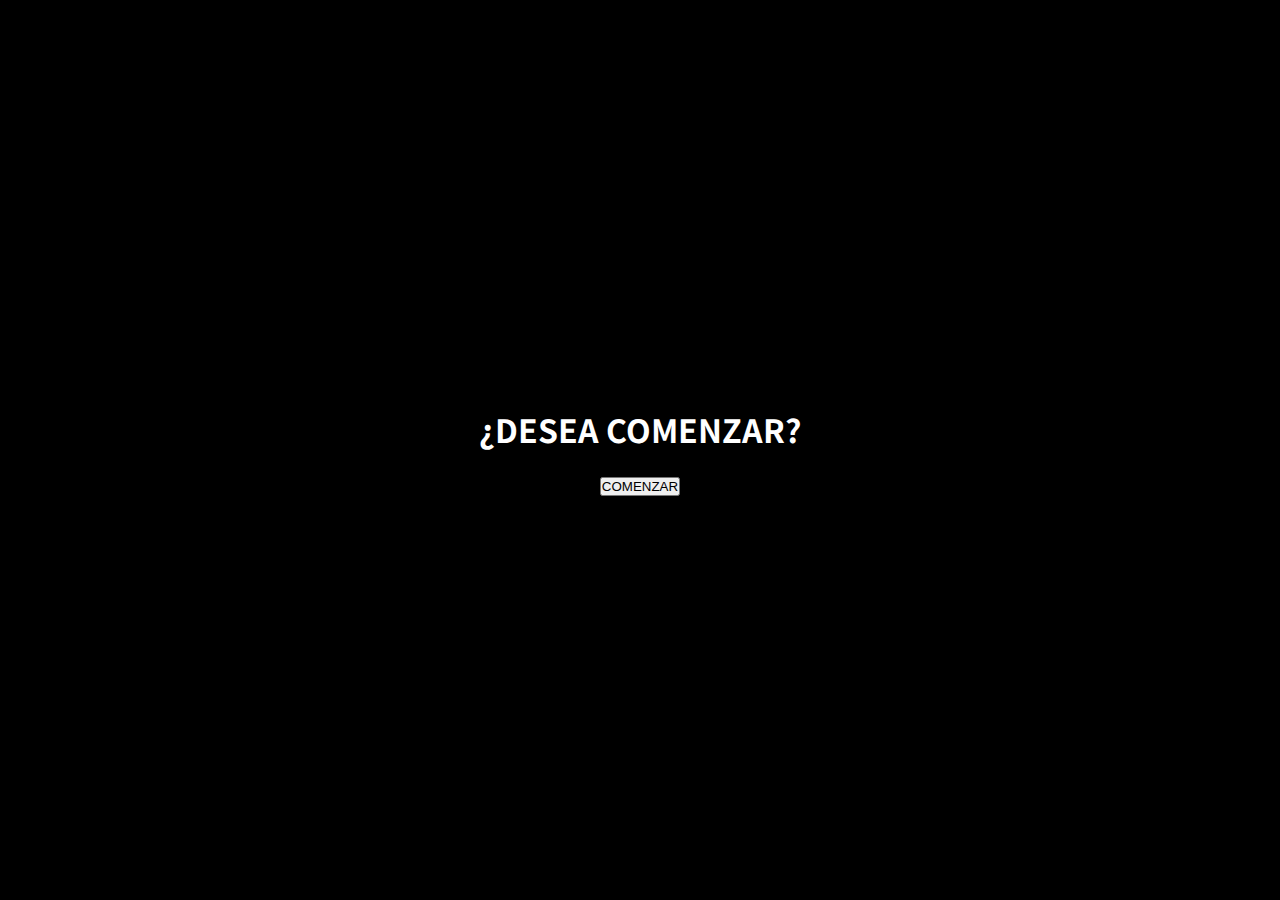
==== index.html @ a77e30cf "prueba" ====
<!DOCTYPE html>
<html lang="es">
<head>
    <meta charset="UTF-8">
    <meta http-equiv="X-UA-Compatible" content="IE=edge">
    <meta name="viewport" content="width=device-width, initial-scale=1.0">
    <title>EN CONSTRUCCION</title>
    <link rel="stylesheet" href="gelu.css">
</head>
<body onload="cargar()">
    <div class="wrapper">

        <div class="intro" id="intro">
            <h1>¿DESEA COMENZAR?</h1>
            <br>
            <button onclick="validarEntrada()">COMENZAR</button>
        </div>

        <div class="texto" id="texto">
            <h1 id="primero" class="primero"></h1>
            <h1 id="segundo" class="segundo"></h1>
            <h1 id="tercero" class="segundo"></h1>
            <h1 id="cuarto" class="segundo"></h1>
            <h1 id="quinto" class="segundo"></h1>
            <h1 id="sexto" class="segundo"></h1>
            <h1 id="septimo" class="segundo"></h1>
            <h1 id="octavo" class="segundo"></h1>
        </div>
    </div>

    <audio value="PLAY" src="/Audios/musica_intro.wav" id="audio-intro"></audio>

    <script src="codigo.js"></script>
</body>
</html>
---- gelu.css ----
@import url('https://fonts.googleapis.com/css2?family=Noto+Sans+JP&display=swap');

*{

    padding: 0;
    margin: 0;
    box-sizing: border-box;
}

body{
    background: black;
    color: white;
    font-family: 'Noto Sans JP', sans-serif;
}

.wrapper{
    width: 100%;
    height: 100vh;
    display: flex;
    justify-content: center;
    align-items: center;

}

.texto{
    width: 40%;
    height: 100vh;
    display: flex;
    text-align: center;
    justify-content: center;
    align-items: center;
}

.intro{
    width: 40%;
    height: 100vh;
    display: flex;
    text-align: center;
    justify-content: center;
    align-items: center;
    flex-direction: column;
}

h1{
    line-height: 3rem;
}

@media (max-width: 650px){
    #sexto{
        font-size: 1.3rem;
    }

    .texto{
        width: 70%;
    }
}
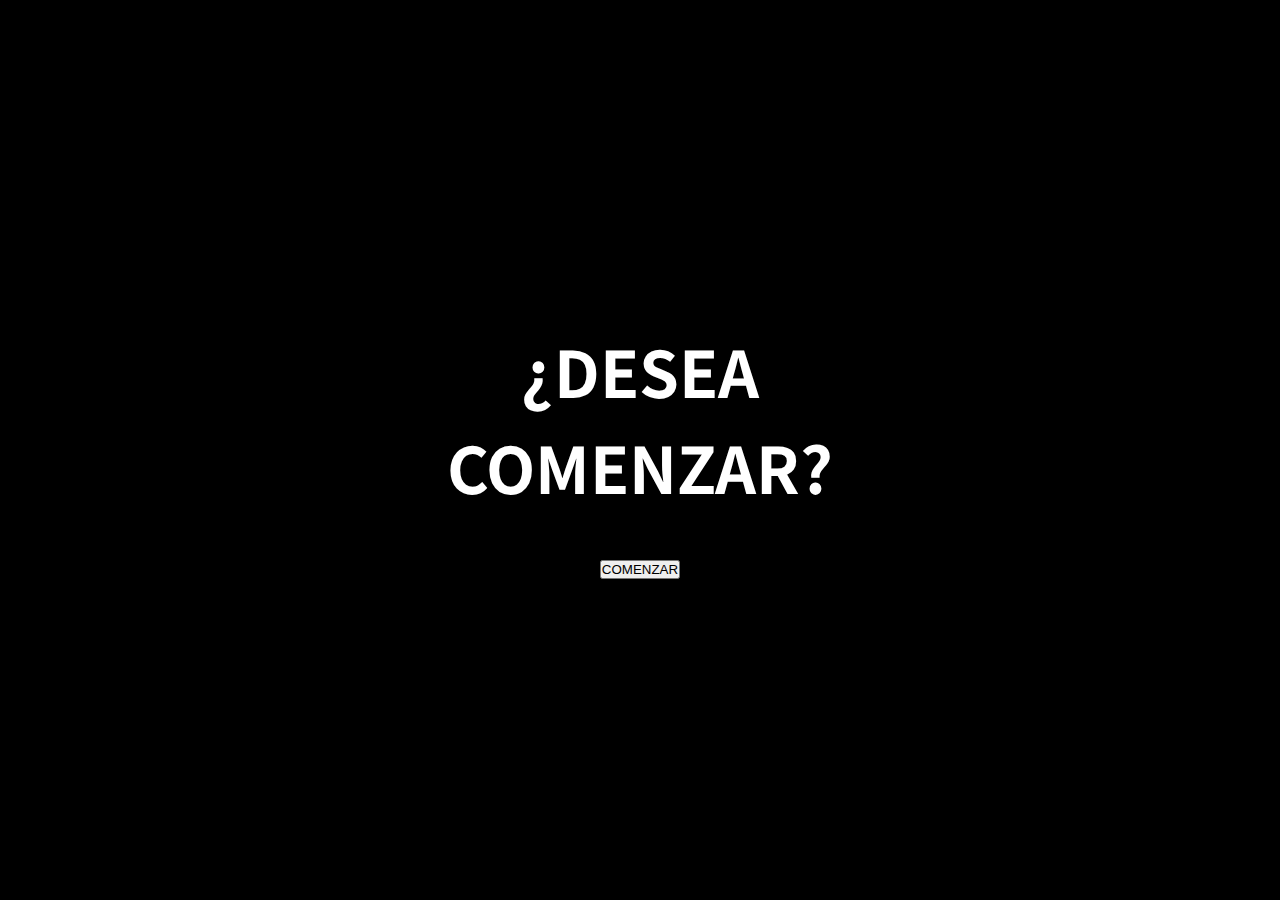
==== commit ee759b31: "ada" ====
--- a/index.html
+++ b/index.html
@@ -28,7 +28,7 @@
         </div>
     </div>
 
-    <audio value="PLAY" src="/Audios/musica_intro.wav" id="audio-intro"></audio>
+    <audio value="PLAY" src="../Audios/musica_intro.wav" id="audio-intro"></audio>
 
     <script src="codigo.js"></script>
 </body>
--- a/gelu.css
+++ b/gelu.css
@@ -11,6 +11,7 @@
     background: black;
     color: white;
     font-family: 'Noto Sans JP', sans-serif;
+    font-size: 2rem;
 }
 
 .wrapper{
@@ -42,7 +43,7 @@
 }
 
 h1{
-    line-height: 3rem;
+    line-height: 6rem;
 }
 
 @media (max-width: 650px){
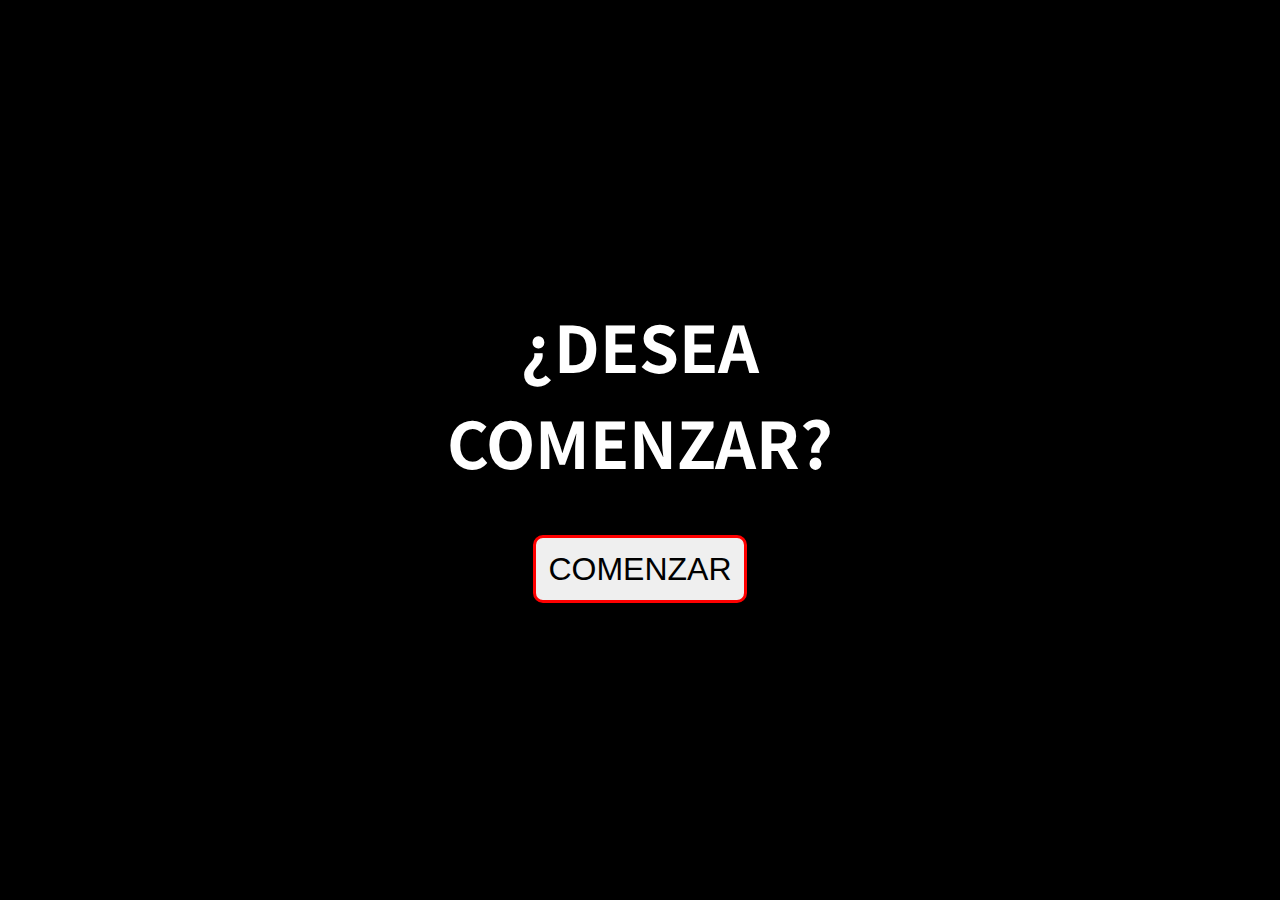
==== commit 2ccccecd: "v2" ====
--- a/index.html
+++ b/index.html
@@ -13,7 +13,7 @@
         <div class="intro" id="intro">
             <h1>¿DESEA COMENZAR?</h1>
             <br>
-            <button onclick="validarEntrada()">COMENZAR</button>
+            <button onclick="validarEntrada()" class="Btn">COMENZAR</button>
         </div>
 
         <div class="texto" id="texto">
@@ -22,13 +22,71 @@
             <h1 id="tercero" class="segundo"></h1>
             <h1 id="cuarto" class="segundo"></h1>
             <h1 id="quinto" class="segundo"></h1>
-            <h1 id="sexto" class="segundo"></h1>
-            <h1 id="septimo" class="segundo"></h1>
-            <h1 id="octavo" class="segundo"></h1>
+            <div class="div-sexto">
+                <h1 id="sexto" class="tercero">VOCES: <a href="https://twitter.com/angeldm9?lang=es" target="_blank">@angeldm9</a> <br/> IMAGEN: <a href="https://twitter.com/angeldm9?lang=es" target="_blank">@angeldm9</a> <br/> IDEA ORIGINAL: <a href="https://twitter.com/pablodurcan?lang=es" target="_blank">@pablodurcan </a><br/> TODO LO DEMAS: <a href="https://twitter.com/pablodurcan?lang=es" target="_blank">@pablodurcan</a></h1>
+            </div>
+            <div class="final-diapo" id="final-diapo">
+                <h1 id="septimo" class="segundo">CHOOSE YOUR GELU</h1>
+                <br>
+                <button class="Btn" onclick="continuar()">CONTINUAR</button>
+            </div>
+               
+        </div>
+
+        <div class="cuerpo" id="cuerpo">
+            <div class="cabecera">
+                <h1 class="cabecera-comi">CHOOSE <span class="your">YOUR</span> GELU</h1>
+            </div>
+    
+            <div class="fotos-audios">
+                <div class="foto">
+                    <button class="Btn-fotos" onclick="suenaGundebag()"><img src="gundebag.png" alt="" class="imagen"></button>
+                </div>
+                <div class="foto">
+                    <button class="Btn-fotos" onclick="suenaRuso()"><img src="ruso.png" alt="" class="imagen"></button>
+                </div>
+                <div class="foto">
+                    <button class="Btn-fotos" onclick="suenaEmpresario()"><img src="empresario.png" alt="" class="imagen"></button>
+                </div>
+                <div class="foto">
+                    <button class="Btn-fotos" onclick="suenaHolas()"><img src="holass.png" alt="" class="imagen"></button>
+                </div>
+                <div class="foto">
+                    <button class="Btn-fotos" onclick="suenaBaldosazo()"><img src="baldosazo.png" alt="" class="imagen"></button>
+                </div>
+                <div class="foto">
+                    <button class="Btn-fotos" onclick="suenaNariz()"><img src="nariz.png" alt="" class="imagen"></button>
+                </div>
+                <div class="foto">
+                    <button class="Btn-fotos" onclick="suenaMoto()"><img src="moto.png" alt="" class="imagen"></button>
+                </div>
+                <div class="foto">
+                    <button class="Btn-fotos" onclick="suenaHumana()"><img src="humana.png" alt="" class="imagen"></button>
+                </div>
+                <div class="foto">
+                    <button class="Btn-fotos" onclick="suenaBaldosazo()"><img src="baldosazo.png" alt="" class="imagen"></button>
+                </div>
+                <div class="foto">
+                    <button class="Btn-fotos" onclick="suenaGafas()"><img src="gafas.png" alt="" class="imagen"></button>
+                </div>
+            </div>
+
         </div>
     </div>
 
-    <audio value="PLAY" src="../Audios/musica_intro.wav" id="audio-intro"></audio>
+    <audio value="PLAY" src="musica_intro.mp3" id="audio-intro"></audio>
+    <audio value="PLAY" src="here_we_go.mp3" id="audio-continuar"></audio>
+    <audio value="PLAY" src="ruso.mp3" id="audio-ruso"></audio>
+    <audio value="PLAY" src="gundebag.mp3" id="audio-gundebag"></audio>
+    <audio value="PLAY" src="empresario.mp3" id="audio-empresario"></audio>
+    <audio value="PLAY" src="holasss.mp3" id="audio-holas"></audio>
+    <audio value="PLAY" src="baldosazo.mp3" id="audio-baldosazo"></audio>
+    <audio value="PLAY" src="nariz.mp3" id="audio-nariz"></audio>
+    <audio value="PLAY" src="moto.mp3" id="audio-moto"></audio>
+    <audio value="PLAY" src="humana.mp3" id="audio-humana"></audio>
+    <audio value="PLAY" src="gafas.mp3" id="audio-gafas"><
+
+    <audio value="PLAY" src="elegir2.mp3" id="audio-elegir" loop></audio>
 
     <script src="codigo.js"></script>
 </body>
--- a/gelu.css
+++ b/gelu.css
@@ -1,4 +1,5 @@
 @import url('https://fonts.googleapis.com/css2?family=Noto+Sans+JP&display=swap');
+@import url('https://fonts.googleapis.com/css2?family=Rubik&display=swap');
 
 *{
 
@@ -16,7 +17,6 @@
 
 .wrapper{
     width: 100%;
-    height: 100vh;
     display: flex;
     justify-content: center;
     align-items: center;
@@ -46,13 +46,144 @@
     line-height: 6rem;
 }
 
+.Btn{
+    font-size: 2rem;
+    padding: 0.8rem;
+    border-radius: 10px;
+    outline:none;
+    border: 3px solid red;
+}
+
+.final-diapo{
+    display: none;
+    flex-direction: column;
+    align-items: center;
+    justify-content: center;
+}
+
+.tercero{
+    display: none;
+}
+
+.div-sexto{
+    display: flex;
+    flex-direction: column;
+    width: 70%;
+    align-items: center;
+    justify-content: center;
+}
+
+.cuerpo{
+    display: none;
+    flex-direction: column;
+}
+
+.cabecera{
+    display: flex;
+    justify-content: center;
+    align-items: center;
+    text-align: center;
+    margin-bottom: 5rem;
+    margin-top: 5rem;
+}
+
+.cabecera-comi{
+    font-family: 'Rubik', sans-serif;
+}
+
+.your{
+    color: red;
+}
+
+.Btn-fotos{
+    background: black;
+    border: 0px;
+}
+/*FOTOS COMUN------------------------------*/
+.foto{
+    width: 30%;
+    padding: 1rem;
+    height: 100%;
+}
+
+.imagen{
+    width: 100%;
+    max-height: 593px;
+}
+
+.fotos-audios{
+    padding: 1rem;
+    display: flex;
+    align-items: center;
+    justify-content: center;
+    flex-wrap: wrap;
+}
+
 @media (max-width: 650px){
-    #sexto{
-        font-size: 1.3rem;
+    .texto{
+        width: 60%;
+        font-size: 1.6rem;
     }
 
-    .texto{
-        width: 70%;
+    h1{
+        font-size: 2.8rem;
     }
+
+    .texto h1{
+        line-height: 4rem;
+    }
+
+    .Btn{
+        font-size: 1.5rem;
+        padding: 0.8rem;
+        border-radius: 10px;
+        outline:none;
+        border: 3px solid red;
+    }
+
+    .div-sexto h1{
+        line-height: 2.5rem;
+        font-size: 1.5rem;
+    }
+
+    .div-sexto{
+        width: 100%;
+    }
+
+    .tercero{
+        font-size: 2rem;
+    }
+
+    .foto{
+        width: 30%;
+        height: 100%;
+        padding: 0;
+    }
+
+
+    .cabecera{
+        margin-bottom: 1rem;
+        margin-top: 2rem;
+    }
+
+    .cabecera h1{
+        line-height: 3.3rem;
+    }
+
+    .fotos-audios{
+        padding: 1rem;
+        display: flex;
+        align-items: center;
+        justify-content: center;
+        flex-wrap: wrap;
+    }
+
+    .imagen{
+        padding: 0.2rem;
+        height: 100%;
+        max-height: 130px;
+    }
+
+    
 }
 
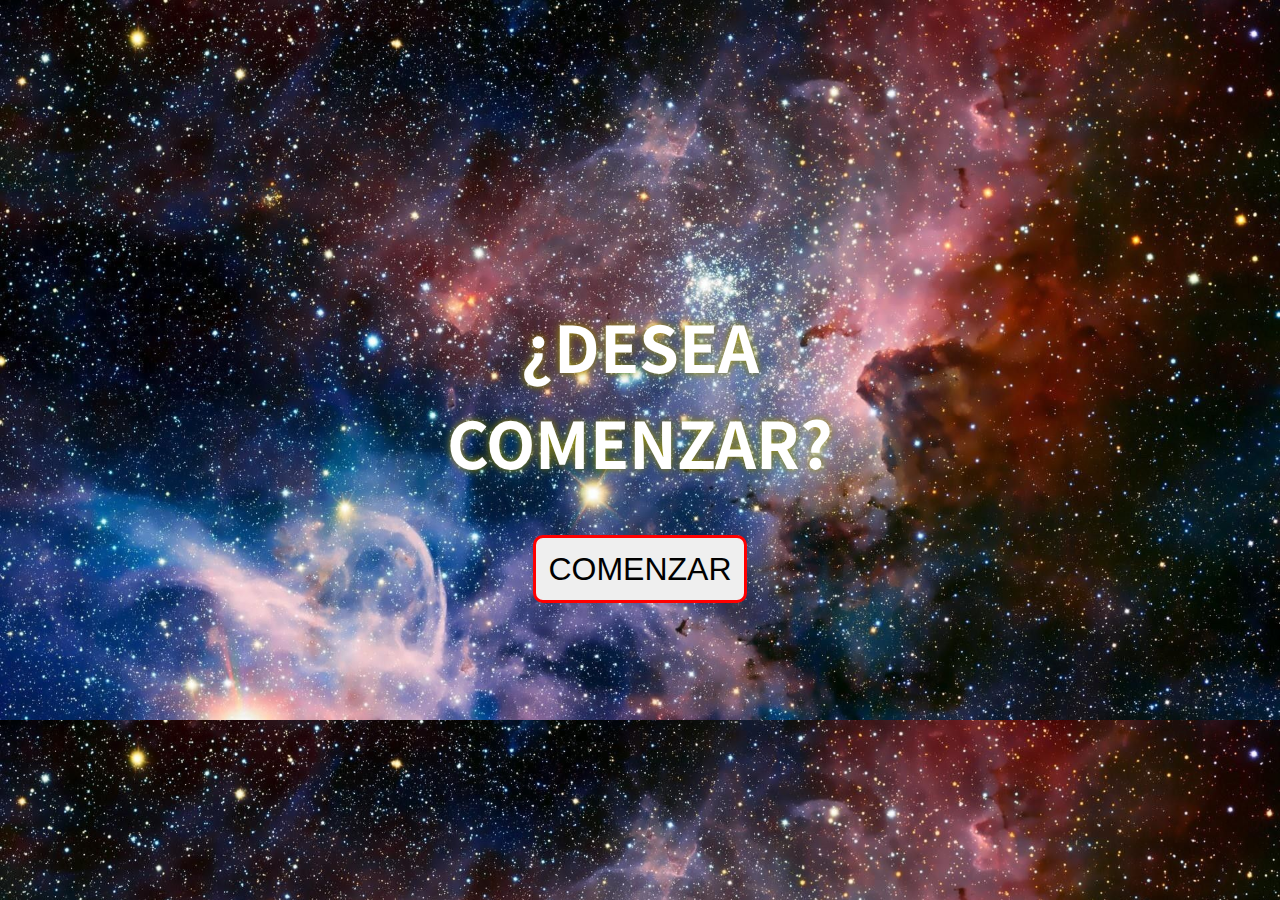
==== commit 70d7c6b1: "Responsive V1" ====
--- a/index.html
+++ b/index.html
@@ -4,7 +4,7 @@
     <meta charset="UTF-8">
     <meta http-equiv="X-UA-Compatible" content="IE=edge">
     <meta name="viewport" content="width=device-width, initial-scale=1.0">
-    <title>EN CONSTRUCCION</title>
+    <title>SUBBATOQUES PRODUCTION</title>
     <link rel="stylesheet" href="gelu.css">
 </head>
 <body onload="cargar()">
@@ -64,9 +64,6 @@
                     <button class="Btn-fotos" onclick="suenaHumana()"><img src="humana.png" alt="" class="imagen"></button>
                 </div>
                 <div class="foto">
-                    <button class="Btn-fotos" onclick="suenaBaldosazo()"><img src="baldosazo.png" alt="" class="imagen"></button>
-                </div>
-                <div class="foto">
                     <button class="Btn-fotos" onclick="suenaGafas()"><img src="gafas.png" alt="" class="imagen"></button>
                 </div>
             </div>
--- a/gelu.css
+++ b/gelu.css
@@ -2,16 +2,17 @@
 @import url('https://fonts.googleapis.com/css2?family=Rubik&display=swap');
 
 *{
-
     padding: 0;
     margin: 0;
     box-sizing: border-box;
 }
 
 body{
-    background: black;
-    color: white;
-    font-family: 'Noto Sans JP', sans-serif;
+    background-image: url('universo2.png');
+    background-size: 100%;
+    color: rgb(255, 255, 255);
+    text-shadow: 0px 0px 9px rgba(158, 149, 0, 1);  
+      font-family: 'Noto Sans JP', sans-serif;
     font-size: 2rem;
 }
 
@@ -30,6 +31,7 @@
     text-align: center;
     justify-content: center;
     align-items: center;
+    flex-direction: column;
 }
 
 .intro{
@@ -59,10 +61,12 @@
     flex-direction: column;
     align-items: center;
     justify-content: center;
+    width: 100%;
 }
 
 .tercero{
     display: none;
+    font-size: 2rem;
 }
 
 .div-sexto{
@@ -96,19 +100,25 @@
 }
 
 .Btn-fotos{
-    background: black;
+    box-sizing: border-box;
     border: 0px;
+    padding: 0;
+    height: 650px;
 }
 /*FOTOS COMUN------------------------------*/
 .foto{
     width: 30%;
-    padding: 1rem;
     height: 100%;
+    padding: 0.5rem;
+    height: 750px;
+    margin-bottom: 2rem;
 }
 
 .imagen{
     width: 100%;
-    max-height: 593px;
+    max-height: 650px;
+    padding: 0;
+    height: 650px;
 }
 
 .fotos-audios{
@@ -120,6 +130,12 @@
 }
 
 @media (max-width: 650px){
+    body{
+        background-image: url('universo.png');
+        background-repeat: no-repeat;
+        color: rgb(255, 255, 255);
+    }
+
     .texto{
         width: 60%;
         font-size: 1.6rem;
@@ -156,8 +172,12 @@
 
     .foto{
         width: 30%;
-        height: 100%;
-        padding: 0;
+        height: 130px;
+        padding: 0.2rem;
+    }
+
+    .Btn-fotos{
+        height: 130px;
     }
 
 
@@ -179,7 +199,7 @@
     }
 
     .imagen{
-        padding: 0.2rem;
+        padding: 0rem;
         height: 100%;
         max-height: 130px;
     }
